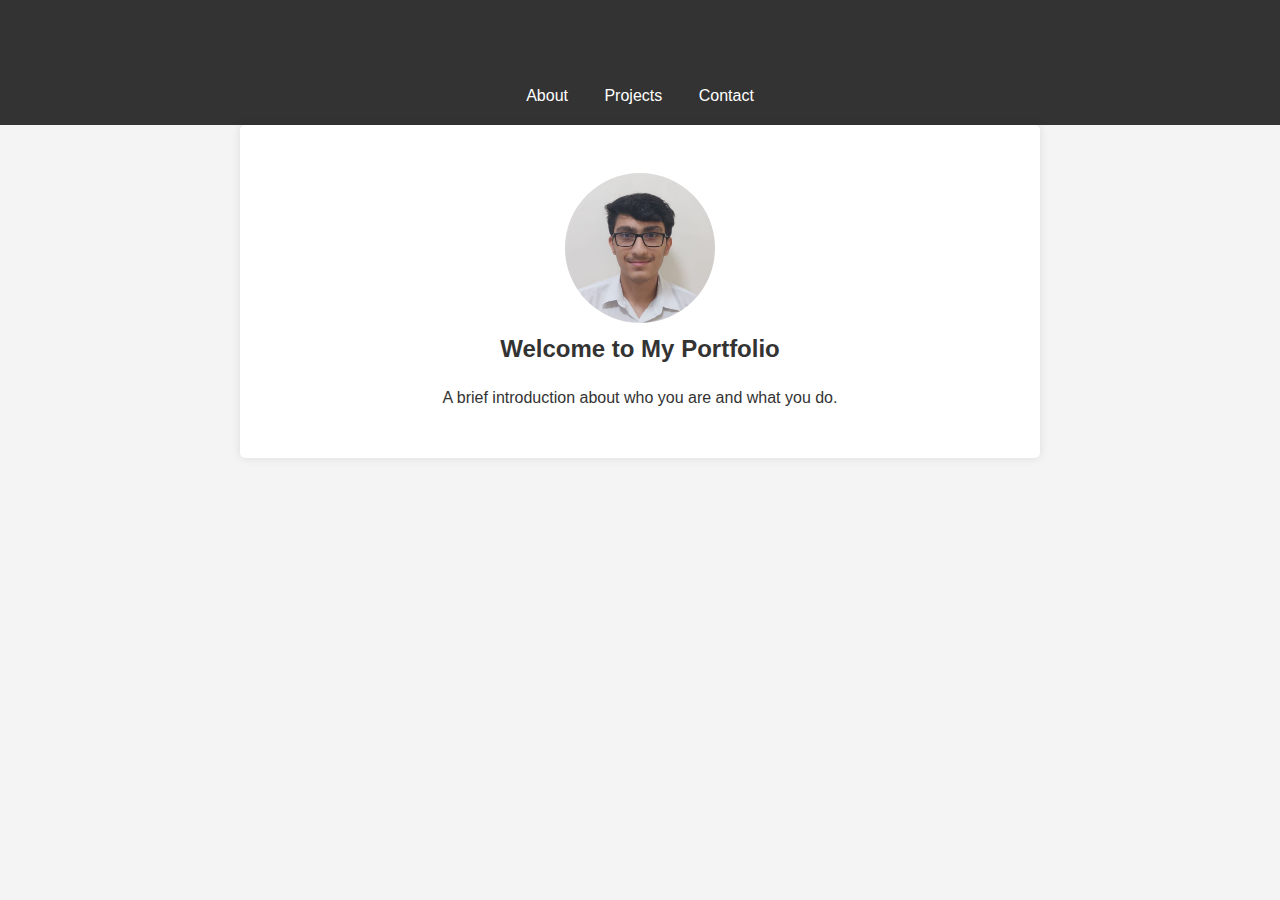
==== my-portfolio/index.html @ 7ac00255 "Add files via upload" ====
<!DOCTYPE html>
<html lang="en">
<head>
    <meta charset="UTF-8">
    <meta name="viewport" content="width=device-width, initial-scale=1.0">
    <title>Your Name | Portfolio</title>
    <link rel="stylesheet" href="css/styles.css">
</head>
<body>
    <header>
        <h1>Your Name</h1>
        <nav>
            <a href="about.html">About</a>
            <a href="projects.html">Projects</a>
            <a href="contact.html">Contact</a>
        </nav>
    </header>
    <main>
        <section class="intro">
            <img src="images/profile.jpg" alt="Your Profile Photo">
            <h2>Welcome to My Portfolio</h2>
            <p>A brief introduction about who you are and what you do.</p>
        </section>
    </main>
    <script src="js/scripts.js"></script>
</body>
</html>
---- my-portfolio/css/styles.css ----
/* Reset default styling */
* {
    margin: 0;
    padding: 0;
    box-sizing: border-box;
}

/* Set base font and background color */
body {
    font-family: Arial, sans-serif;
    color: #333;
    background-color: #f4f4f4;
    line-height: 1.6;
    margin: 0;
    padding: 0;
}

/* Header Styling */
header {
    background: #333;
    color: #fff;
    padding: 1rem;
    text-align: center;
}

/* Navigation Links */
header nav a {
    color: #fff;
    margin: 0 1rem;
    text-decoration: none;
}
header nav a:hover {
    color: #ddd;
}
/* General Section Styling */
section {
    padding: 2rem;
    max-width: 800px;
    margin: auto;
    background: #fff;
    border-radius: 5px;
    box-shadow: 0 0 10px rgba(0, 0, 0, 0.1);
    margin-bottom: 2rem;
}

/* Intro Section for the Home Page */
.intro {
    text-align: center;
}
.intro img {
    border-radius: 50%;
    max-width: 150px;
    margin-top: 1rem;
}

/* Headings */
h1, h2, h3 {
    color: #333;
    margin-bottom: 1rem;
}

/* Paragraphs */
p {
    margin-bottom: 1rem;
}
/* Project Card Layout */
.project-card {
    padding: 1.5rem;
    background: #fafafa;
    border: 1px solid #ddd;
    border-radius: 5px;
    margin-bottom: 1.5rem;
    box-shadow: 0 2px 4px rgba(0, 0, 0, 0.1);
}
/* Contact Form Layout */
form {
    display: flex;
    flex-direction: column;
}
form label {
    margin: 0.5rem 0 0.2rem;
}
form input, form textarea {
    padding: 0.5rem;
    border: 1px solid #ddd;
    border-radius: 4px;
    margin-bottom: 1rem;
}
form button {
    padding: 0.5rem;
    background: #333;
    color: #fff;
    border: none;
    cursor: pointer;
    border-radius: 4px;
}
form button:hover {
    background: #555;
}
/* Responsive Layout */
@media (max-width: 600px) {
    header nav a {
        display: block;
        margin: 0.5rem 0;
    }

    .intro img {
        max-width: 100px;
    }

    section {
        padding: 1rem;
    }
}
.project-card.expanded {
    background-color: #f0f8ff;
    border-color: #007acc;
}
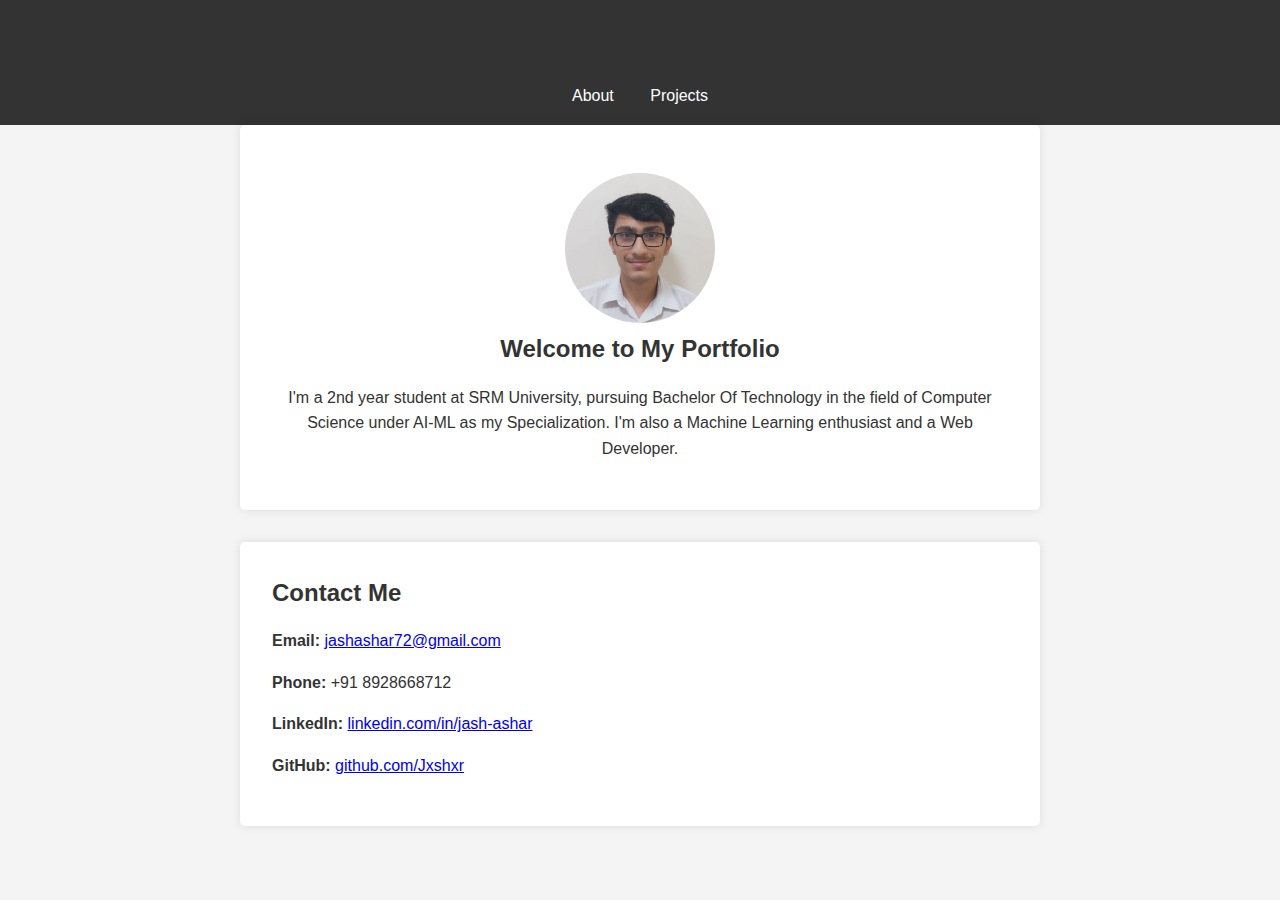
==== commit bddfa0a0: "Update index.html" ====
--- a/my-portfolio/index.html
+++ b/my-portfolio/index.html
@@ -3,23 +3,32 @@
 <head>
     <meta charset="UTF-8">
     <meta name="viewport" content="width=device-width, initial-scale=1.0">
-    <title>Your Name | Portfolio</title>
+    <title>Jash Ashar | Portfolio</title>
     <link rel="stylesheet" href="css/styles.css">
 </head>
 <body>
     <header>
-        <h1>Your Name</h1>
+        <h1>Jash Ashar</h1>
         <nav>
             <a href="about.html">About</a>
             <a href="projects.html">Projects</a>
-            <a href="contact.html">Contact</a>
         </nav>
     </header>
     <main>
         <section class="intro">
             <img src="images/profile.jpg" alt="Your Profile Photo">
             <h2>Welcome to My Portfolio</h2>
-            <p>A brief introduction about who you are and what you do.</p>
+            <p>I'm a 2nd year student at SRM University, pursuing Bachelor Of Technology in the field of Computer Science under AI-ML as my Specialization. I'm also a Machine Learning enthusiast and a Web Developer.</p>
+        </section>
+        <section id="contact">
+            <h2>Contact Me</h2>
+            <div class="contact-info">
+                <p><strong>Email:</strong> <a href="mailto:jashashar72@gmail.com">jashashar72@gmail.com</a></p>
+                <p><strong>Phone:</strong> +91 8928668712</p>
+                <p><strong>LinkedIn:</strong> <a href="https://www.linkedin.com/in/jash-ashar" target="_blank">linkedin.com/in/jash-ashar</a></p>
+                <p><strong>GitHub:</strong> <a href="https://github.com/Jxshxr" target="_blank">github.com/Jxshxr</a></p>
+                <!-- Add more contact methods as necessary -->
+            </div>
         </section>
     </main>
     <script src="js/scripts.js"></script>
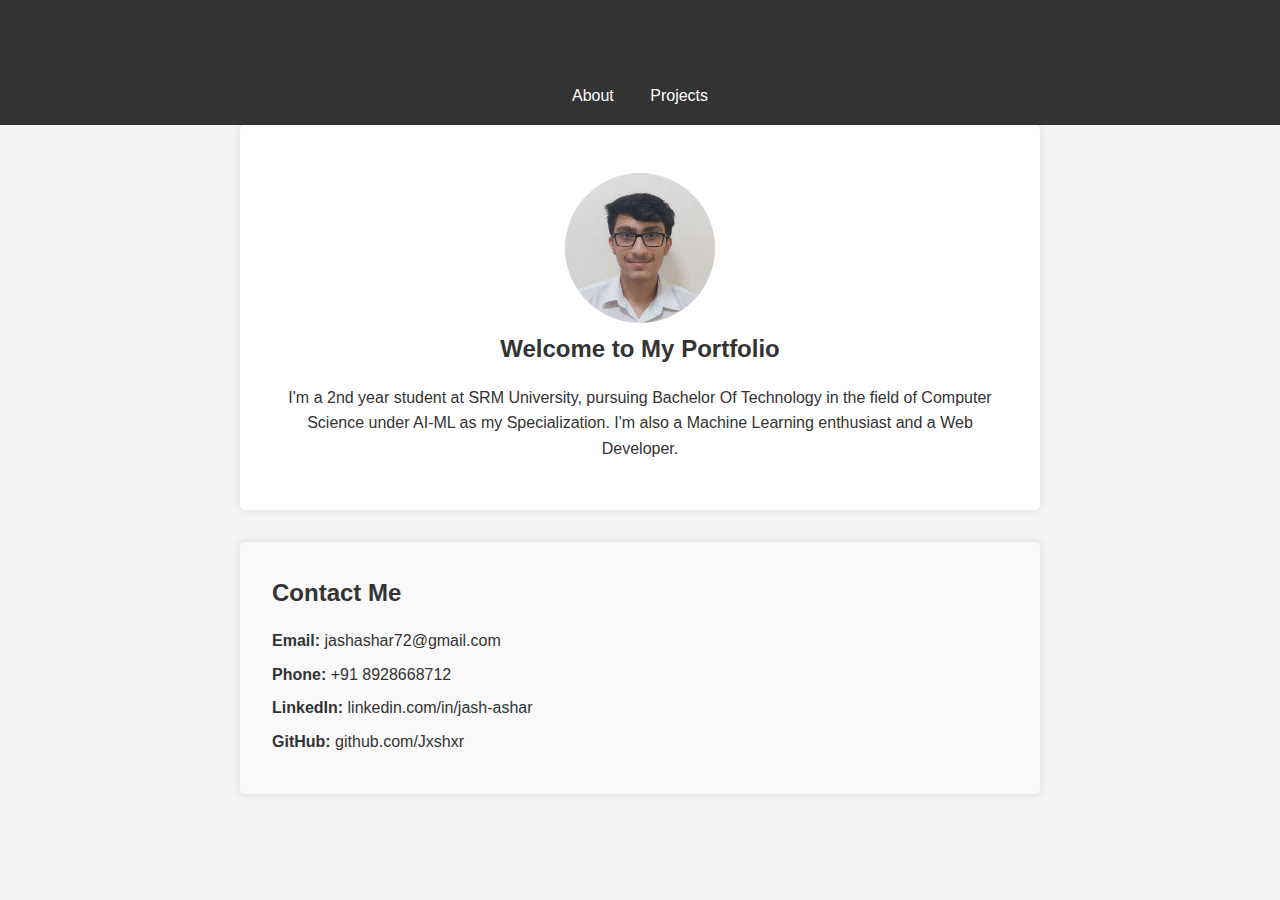
==== commit e67669ff: "Add files via upload" ====
--- a/my-portfolio/index.html
+++ b/my-portfolio/index.html
@@ -33,4 +33,4 @@
     </main>
     <script src="js/scripts.js"></script>
 </body>
-</html>
+</html>--- a/my-portfolio/css/styles.css
+++ b/my-portfolio/css/styles.css
@@ -72,31 +72,6 @@
     margin-bottom: 1.5rem;
     box-shadow: 0 2px 4px rgba(0, 0, 0, 0.1);
 }
-/* Contact Form Layout */
-form {
-    display: flex;
-    flex-direction: column;
-}
-form label {
-    margin: 0.5rem 0 0.2rem;
-}
-form input, form textarea {
-    padding: 0.5rem;
-    border: 1px solid #ddd;
-    border-radius: 4px;
-    margin-bottom: 1rem;
-}
-form button {
-    padding: 0.5rem;
-    background: #333;
-    color: #fff;
-    border: none;
-    cursor: pointer;
-    border-radius: 4px;
-}
-form button:hover {
-    background: #555;
-}
 /* Responsive Layout */
 @media (max-width: 600px) {
     header nav a {
@@ -112,7 +87,22 @@
         padding: 1rem;
     }
 }
-.project-card.expanded {
-    background-color: #f0f8ff;
-    border-color: #007acc;
+#contact {
+    background: #f9f9f9; /* Light background for contrast */
+    padding: 2rem;
+    border-radius: 5px;
+    margin-bottom: 2rem;
 }
+
+.contact-info p {
+    margin: 0.5rem 0;
+}
+
+.contact-info a {
+    color: #333; /* Change color to match your theme */
+    text-decoration: none;
+}
+
+.contact-info a:hover {
+    text-decoration: underline; /* Add hover effect */
+}